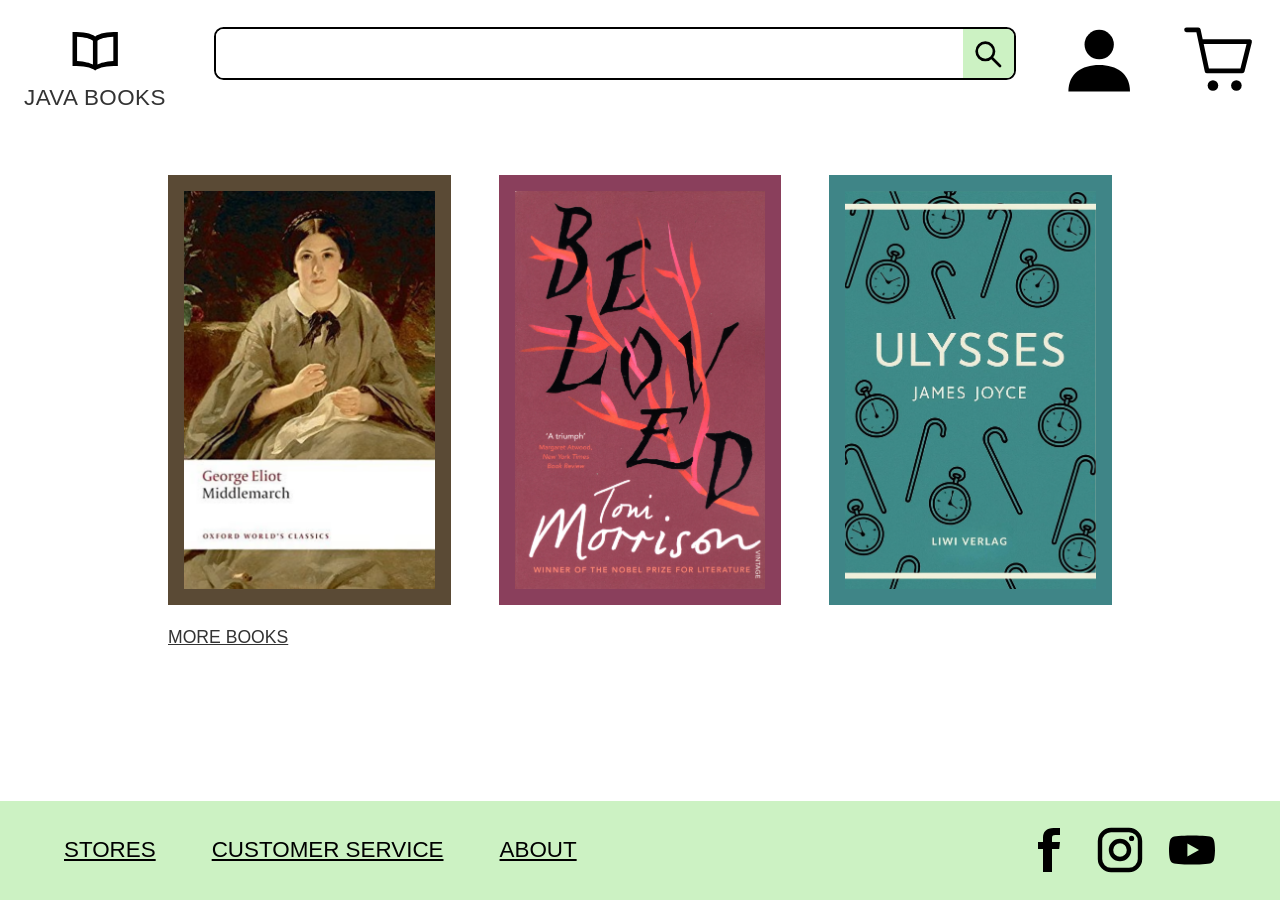
==== front_end/index.html @ ed9c6ef7 "Added a static bookstore website" ====
<!DOCTYPE html>
<html lang="en">
<head>
<meta charset="UTF-8">
<meta name="viewport" content="width=device-width, initial-scale=1">
<title>Java Books</title>
<link rel="stylesheet" href="style.css">
</head>
<body>

<header class="site-header">
  <a class="logo" href="#" aria-label="Java Books home">
    <svg viewBox="0 0 24 24" aria-hidden="true"><path d="M12 5.5C10 4 7 3.5 2 3.5v15c5 0 8 .5 10 2 2-1.5 5-2 10-2v-15c-5 0-8 .5-10 2zM4 5.6c3.6.2 5.8.8 7 1.8v10.5c-1.4-.8-3.4-1.3-7-1.6zm16 0v10.7c-3.6.3-5.6.8-7 1.6V7.4c1.2-1 3.4-1.6 7-1.8z"/></svg>
    <span>JAVA BOOKS</span>
  </a>

  <form class="search" role="search" action="#">
    <label class="visually-hidden" for="q">Search books</label>
    <input id="q" type="search" name="q">
    <button type="submit" aria-label="Search">
      <svg viewBox="0 0 24 24" aria-hidden="true"><circle cx="10" cy="10" r="6.5" fill="none" stroke="currentColor" stroke-width="2"/><path d="M15 15l6 6" stroke="currentColor" stroke-width="2" stroke-linecap="round"/></svg>
    </button>
  </form>

  <a class="icon-link" href="account.html" aria-label="Account">
    <svg viewBox="0 0 24 24" aria-hidden="true"><circle cx="12" cy="7" r="5"/><path d="M1.5 23c0-6 4.5-9 10.5-9s10.5 3 10.5 9z"/></svg>
  </a>
  <a class="icon-link" href="cart.html" aria-label="Cart">
    <svg viewBox="0 0 24 24" aria-hidden="true"><path d="M1 2h4l3 14h12l2.5-10H6" fill="none" stroke="currentColor" stroke-width="1.6" stroke-linejoin="round" stroke-linecap="round"/><circle cx="10" cy="21" r="1.8"/><circle cx="18" cy="21" r="1.8"/></svg>
  </a>
</header>

<main>
  <ul class="books">
    <li>
      <a href="product.html"><img class="cover middlemarch" src="assets/middlemarch.png" alt="Middlemarch by George Eliot"></a>
    </li>
    <li>
      <a href="product.html"><img class="cover beloved" src="assets/beloved.png" alt="Beloved by Toni Morrison"></a>
    </li>
    <li>
      <a href="product.html"><img class="cover ulysses" src="assets/ulysses.png" alt="Ulysses by James Joyce"></a>
    </li>
  </ul>
  <a class="more" href="#">MORE BOOKS</a>
</main>

<footer class="site-footer">
  <nav aria-label="Footer">
    <a href="#">STORES</a>
    <a href="#">CUSTOMER SERVICE</a>
    <a href="#">ABOUT</a>
  </nav>
  <div class="social">
    <a href="https://www.facebook.com" aria-label="Facebook">
      <svg viewBox="0 0 24 24"><path d="M14 8V6c0-1 .3-1.5 1.7-1.5H18V1h-3.2C11.200 1 9.500 3 9.500 5.800V8H7v3.500h2.500V23H14V11.500h3.600L18 8z"/></svg>
    </a>
    <a href="https://www.instagram.com" aria-label="Instagram">
      <svg viewBox="0 0 24 24"><rect x="2" y="2" width="20" height="20" rx="5.500" fill="none" stroke="currentColor" stroke-width="2.200"/><circle cx="12" cy="12" r="4.500" fill="none" stroke="currentColor" stroke-width="2.200"/><circle cx="17.800" cy="6.200" r="1.300"/></svg>
    </a>
    <a href="https://www.youtube.com" aria-label="YouTube">
      <svg viewBox="0 0 24 24"><path d="M23 7.200c-.3-1.100-1-1.800-2.100-2C19 4.700 12 4.700 12 4.700s-7 0-8.900.5c-1.100.3-1.800 1-2.100 2C.5 9.100.5 12 .5 12s0 2.900.5 4.800c.3 1.100 1 1.800 2.100 2 1.900.5 8.900.5 8.900.5s7 0 8.900-.5c1.100-.3 1.800-1 2.100-2 .5-1.900.5-4.800.5-4.800s0-2.900-.5-4.800zM9.700 15.200V8.800l5.800 3.200z"/></svg>
    </a>
  </div>
</footer>

</body>
</html>
---- front_end/style.css ----
:root {
  --ink: #000;
  --text: #333;
  --mint: #ccf2c3;
  --page: #fff;
}

* { box-sizing: border-box; }

body {
  margin: 0;
  min-height: 100vh;
  display: flex;
  flex-direction: column;
  background: var(--page);
  color: var(--text);
  font-family: "Inter", "Helvetica Neue", Arial, sans-serif;
}

a { color: inherit; }
:focus-visible { outline: 3px solid #2b7a2b; outline-offset: 2px; }

.visually-hidden {
  position: absolute;
  width: 1px; height: 1px;
  overflow: hidden;
  clip: rect(0 0 0 0);
  white-space: nowrap;
}

/* ---------- Header ---------- */
.site-header {
  display: flex;
  align-items: center;
  gap: 3rem;
  padding: 1.5rem 1.5rem 0 1.5rem;
}

.logo {
  display: flex;
  flex-direction: column;
  align-items: center;
  gap: .4rem;
  text-decoration: none;
  font-size: 1.4rem;
  letter-spacing: .02em;
  color: var(--text);
}
.logo svg { width: 4.4rem; height: 3.4rem; fill: var(--ink); }

.search {
  flex: 1;
  display: flex;
  max-width: 75%;
  height: 3.3rem;
  border: 2px solid var(--ink);
  border-radius: .6rem;
  overflow: hidden;
  align-self: flex-start;
  margin-top: .2rem;
}
.search input {
  flex: 1;
  min-width: 0;
  border: 0;
  padding: 0 1rem;
  font: inherit;
  font-size: 1.1rem;
}
.search input:focus { outline: none; }
.search:focus-within { box-shadow: 0 0 0 3px #2b7a2b55; }
.search button {
  width: 3.2rem;
  border: 0;
  background: var(--mint);
  color: var(--ink);
  cursor: pointer;
  display: grid;
  place-items: center;
}
.search button svg { width: 2rem; height: 2rem; }

.icon-link { color: var(--ink); align-self: flex-start; }
.icon-link svg { width: 4.4rem; height: 4.4rem; fill: currentColor; display: block; }
.icon-link:last-child svg { width: 4.6rem; }

/* ---------- Book grid ---------- */
main {
  flex: 1;
  padding: 4rem 1.5rem 2rem;
  width: 100%;
  max-width: 62rem;
  margin: 0 auto;
}

.books {
  list-style: none;
  margin: 0;
  padding: 0;
  display: grid;
  grid-template-columns: repeat(3, 1fr);
  gap: 3rem;
}

.cover {
  display: block;
  width: 100%;
  aspect-ratio: 238 / 362;
  object-fit: cover;
  /* Fallback colours + alt text show if an image file is missing */
  background: #888;
  color: #fff;
  font-size: 1.2rem;
  text-align: center;
  padding: 1rem;
}
.cover.middlemarch { background: #5a4a35; }
.cover.beloved     { background: #8a3f5c; }
.cover.ulysses     { background: #3f8587; }

.books a { display: block; transition: transform .15s ease; }
.books a:hover { transform: translateY(-4px); }

.more {
  display: inline-block;
  margin-top: 1.4rem;
  font-size: 1.1rem;
  color: var(--text);
}

/* ---------- Footer ---------- */
.site-footer {
  background: var(--mint);
  display: flex;
  align-items: center;
  justify-content: space-between;
  flex-wrap: wrap;
  gap: 1rem;
  padding: 1.6rem 4rem;
}
.site-footer nav { display: flex; flex-wrap: wrap; gap: 3.5rem; }
.site-footer nav a { font-size: 1.4rem; color: var(--ink); }

.social { display: flex; align-items: center; gap: 1.5rem; }
.social a { color: var(--ink); }
.social svg { width: 3rem; height: 3rem; fill: currentColor; display: block; }

/* ---------- Small screens ---------- */
@media (max-width: 720px) {
  .site-header { flex-wrap: wrap; gap: 1rem; }
  .search { order: 5; flex-basis: 100%; max-width: none; }
  .icon-link { margin-left: auto; }
  .icon-link + .icon-link { margin-left: 0; }
  .books { grid-template-columns: 1fr; max-width: 20rem; margin: 0 auto; }
  .site-footer { padding: 1.4rem 1.5rem; }
  .site-footer nav { gap: 1.5rem; }
  .site-footer nav a { font-size: 1.1rem; }
}

@media (prefers-reduced-motion: reduce) {
  .books a { transition: none; }
  .books a:hover { transform: none; }
}
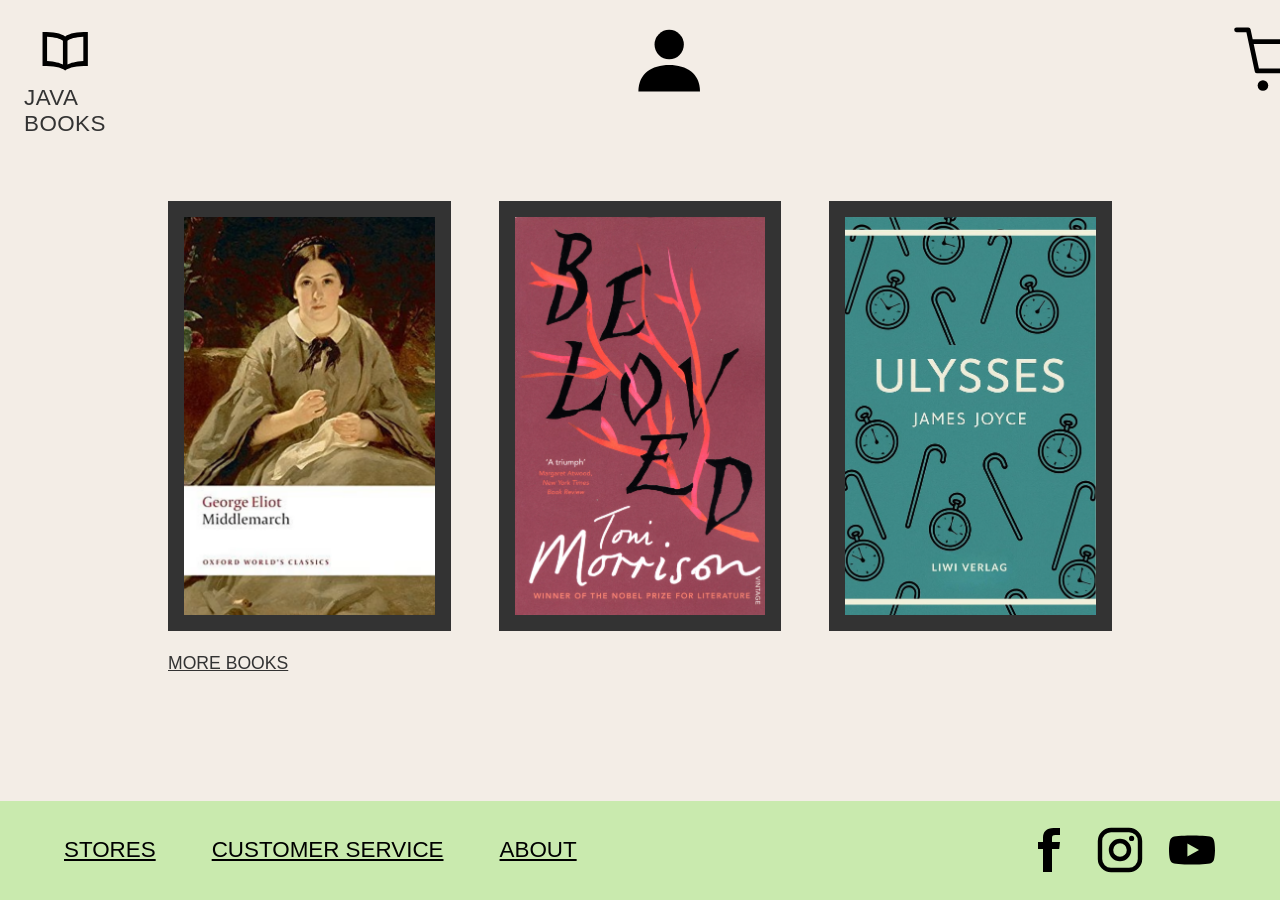
==== commit 7177ee72: "Added front end functionality" ====
--- a/front_end/index.html
+++ b/front_end/index.html
@@ -9,18 +9,18 @@
 <body>
 
 <header class="site-header">
-  <a class="logo" href="#" aria-label="Java Books home">
+  <a class="logo" href="index.html" aria-label="Java Books home">
     <svg viewBox="0 0 24 24" aria-hidden="true"><path d="M12 5.5C10 4 7 3.5 2 3.5v15c5 0 8 .5 10 2 2-1.5 5-2 10-2v-15c-5 0-8 .5-10 2zM4 5.6c3.6.2 5.8.8 7 1.8v10.5c-1.4-.8-3.4-1.3-7-1.6zm16 0v10.7c-3.6.3-5.6.8-7 1.6V7.4c1.2-1 3.4-1.6 7-1.8z"/></svg>
     <span>JAVA BOOKS</span>
   </a>
 
-  <form class="search" role="search" action="#">
+  <!-- <form class="search" role="search" action="#">
     <label class="visually-hidden" for="q">Search books</label>
     <input id="q" type="search" name="q">
     <button type="submit" aria-label="Search">
       <svg viewBox="0 0 24 24" aria-hidden="true"><circle cx="10" cy="10" r="6.5" fill="none" stroke="currentColor" stroke-width="2"/><path d="M15 15l6 6" stroke="currentColor" stroke-width="2" stroke-linecap="round"/></svg>
     </button>
-  </form>
+  </form> -->
 
   <a class="icon-link" href="account.html" aria-label="Account">
     <svg viewBox="0 0 24 24" aria-hidden="true"><circle cx="12" cy="7" r="5"/><path d="M1.5 23c0-6 4.5-9 10.5-9s10.5 3 10.5 9z"/></svg>
@@ -42,7 +42,7 @@
       <a href="product.html"><img class="cover ulysses" src="assets/ulysses.png" alt="Ulysses by James Joyce"></a>
     </li>
   </ul>
-  <a class="more" href="#">MORE BOOKS</a>
+  <a class="more" id="more" href="#more">MORE BOOKS</a>
 </main>
 
 <footer class="site-footer">
@@ -63,6 +63,6 @@
     </a>
   </div>
 </footer>
-
+  <script src="showBooks.js"></script>
 </body>
 </html>
--- a/front_end/style.css
+++ b/front_end/style.css
@@ -1,8 +1,8 @@
 :root {
   --ink: #000;
   --text: #333;
-  --mint: #ccf2c3;
-  --page: #fff;
+  --mint: #c9eaae;
+  --page: #f3ede6;
 }
 
 * { box-sizing: border-box; }
@@ -31,9 +31,10 @@
 /* ---------- Header ---------- */
 .site-header {
   display: flex;
-  align-items: center;
-  gap: 3rem;
+  align-items: space-between;
+  gap: 33rem;
   padding: 1.5rem 1.5rem 0 1.5rem;
+  width: 100vw;
 }
 
 .logo {
@@ -48,7 +49,7 @@
 }
 .logo svg { width: 4.4rem; height: 3.4rem; fill: var(--ink); }
 
-.search {
+/* .search {
   flex: 1;
   display: flex;
   max-width: 75%;
@@ -78,7 +79,7 @@
   display: grid;
   place-items: center;
 }
-.search button svg { width: 2rem; height: 2rem; }
+.search button svg { width: 2rem; height: 2rem; } */
 
 .icon-link { color: var(--ink); align-self: flex-start; }
 .icon-link svg { width: 4.4rem; height: 4.4rem; fill: currentColor; display: block; }
@@ -108,15 +109,15 @@
   aspect-ratio: 238 / 362;
   object-fit: cover;
   /* Fallback colours + alt text show if an image file is missing */
-  background: #888;
+  background: var(--text);
   color: #fff;
   font-size: 1.2rem;
   text-align: center;
   padding: 1rem;
 }
-.cover.middlemarch { background: #5a4a35; }
+/* .cover.middlemarch { background: #5a4a35; }
 .cover.beloved     { background: #8a3f5c; }
-.cover.ulysses     { background: #3f8587; }
+.cover.ulysses     { background: #3f8587; } */
 
 .books a { display: block; transition: transform .15s ease; }
 .books a:hover { transform: translateY(-4px); }
